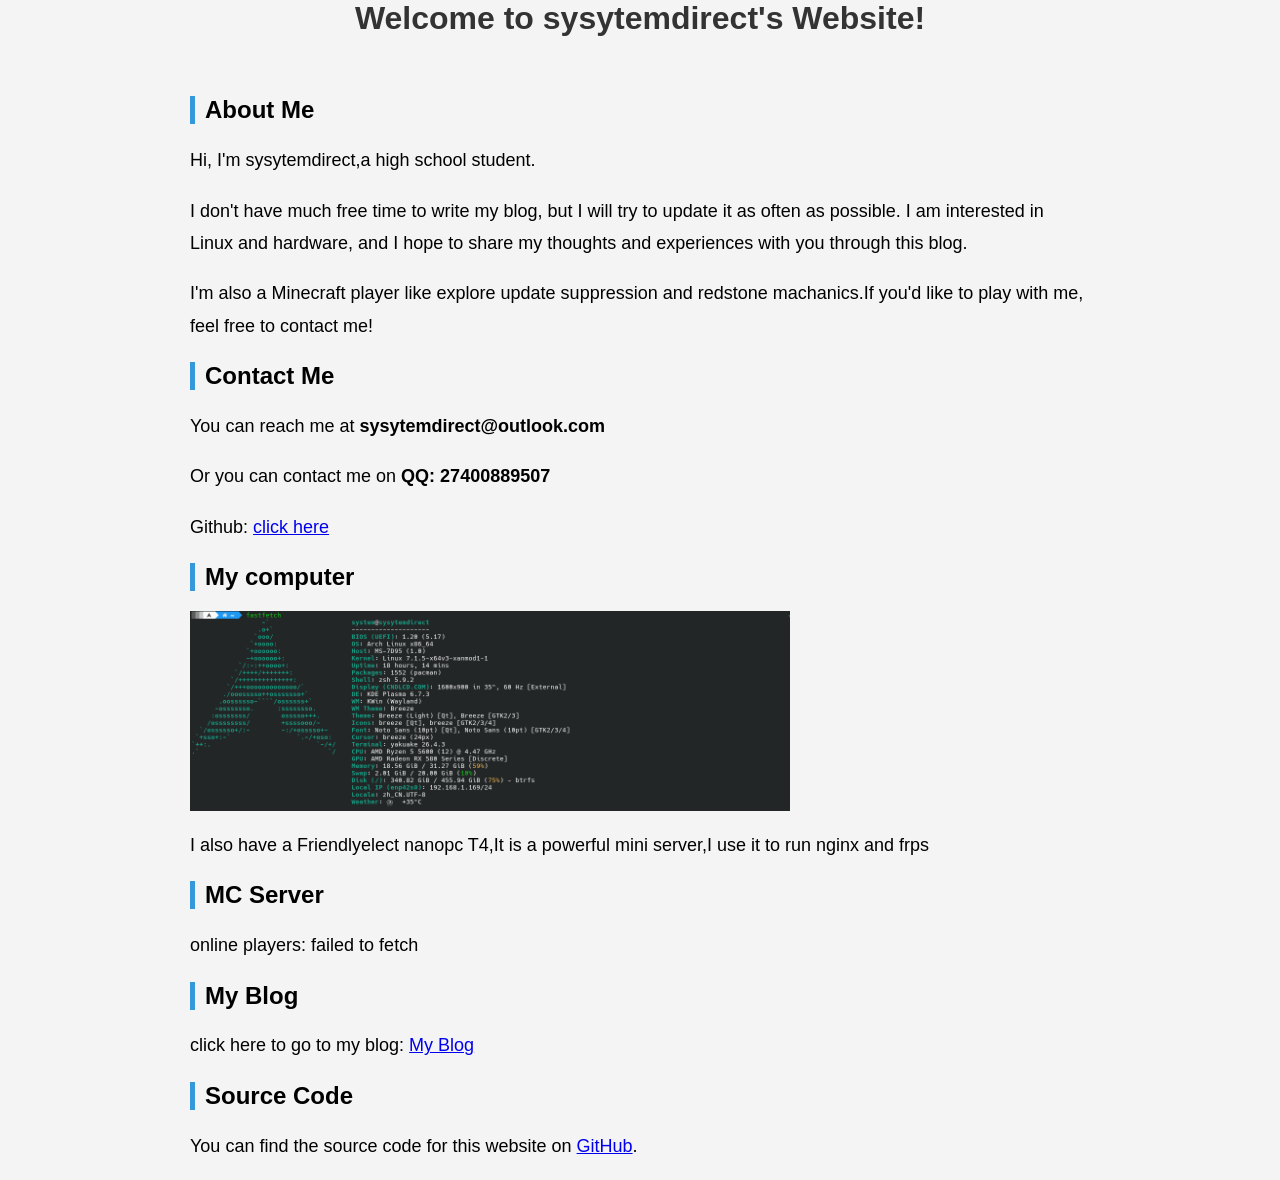
==== index.html @ 34786314 "Second commit" ====
<head>
    <link rel="stylesheet" href="style.css">
    <meta charset="utf-8">
</head>

<title> sysytemdirect's Blog</title>

<body>

<h1>Welcome to sysytemdirect's Website! </h1>
<br>

<h2>About Me</h2>   
<p>Hi, I'm sysytemdirect,a high school student.</p>
<p>I don't have much free time to write my blog, but I will try to update it as often as possible. I am interested in Linux and hardware, and I hope to share my thoughts and experiences with you through this blog.</p>  
<p>I'm also a Minecraft player like explore update suppression and redstone machanics.If you'd like to play with me, feel free to contact me!</p>

<h2>Contact Me</h2> 
<p>You can reach me at <b>sysytemdirect@outlook.com</b> </p>
<p>Or you can contact me on <b>QQ: 27400889507</b></p>
<p>Github: <a href="https://github.com/sysytemdirect">click here</a></p>

<h2>My computer</h2>
<img src="computer.png" alt="My computer" width="600" height="200">
<p>I also have a Friendlyelect nanopc T4,It is a powerful mini server,I use it to run nginx and frps</p>

<h2>MC Server</h2>

<p>
online players:
<span id="mc-online">loading...</span>
</p>

<script>
function updateMC(){
    fetch("https://api.mcsrvstat.us/3/www.sysytemdirect.top:11451")
    .then(r=>r.json())
    .then(data=>{
        if(data.online){
            document.getElementById("mc-online").innerHTML =
                data.players.online + "/" + data.players.max;
        }else{
            document.getElementById("mc-online").innerHTML =
                "server offline";
        }
    })
    .catch(err=>{

        document.getElementById("mc-online").innerHTML =
            "failed to fetch";
    });
}
updateMC();
setInterval(updateMC,10000);
</script>

<h2>My Blog</h2>
<p>click here to go to my blog: <a href="blog/index.html">My Blog</a></p>

<h2>Source Code</h2>
<p>You can find the source code for this website on <a href="https://github.com/sysytemdirect/html">GitHub</a>.</p>

</body>
---- style.css ----
body {

    max-width:900px;

    margin:auto;

    font-family:
    Arial, sans-serif;

    background:#f4f4f4;

}


h1 {

    text-align:center;

    color:#333;

}


h2 {

    border-left:5px solid #3498db;

    padding-left:10px;

}


p {

    line-height:1.8;

    font-size:18px;

}
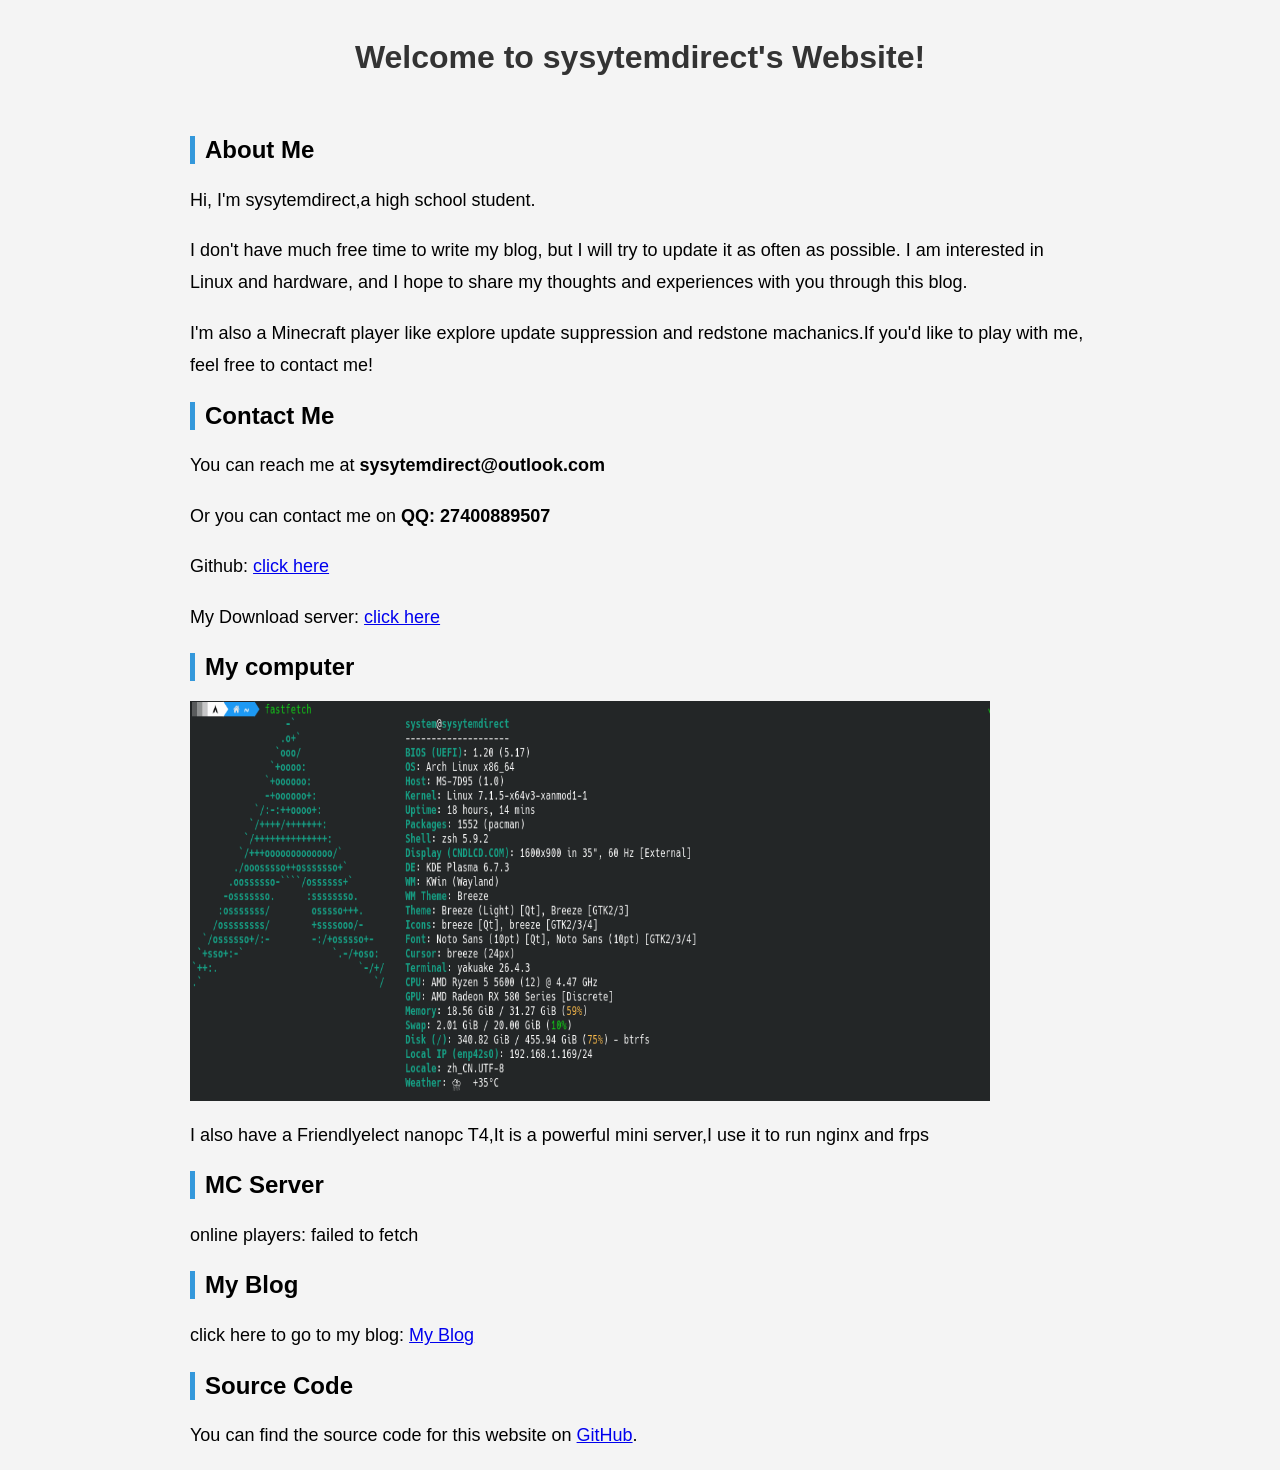
==== commit a3dd8e8d: "Add some new things and fix bugs" ====
--- a/index.html
+++ b/index.html
@@ -7,6 +7,7 @@
 
 <body>
 
+<br>
 <h1>Welcome to sysytemdirect's Website! </h1>
 <br>
 
@@ -19,9 +20,10 @@
 <p>You can reach me at <b>sysytemdirect@outlook.com</b> </p>
 <p>Or you can contact me on <b>QQ: 27400889507</b></p>
 <p>Github: <a href="https://github.com/sysytemdirect">click here</a></p>
+<p>My Download server: <a href="https://www.sysytemdirect.top:8990">click here</a></p>
 
 <h2>My computer</h2>
-<img src="computer.png" alt="My computer" width="600" height="200">
+<img src="computer.png" alt="My computer" width="800" height="400">
 <p>I also have a Friendlyelect nanopc T4,It is a powerful mini server,I use it to run nginx and frps</p>
 
 <h2>MC Server</h2>
@@ -60,4 +62,7 @@
 <h2>Source Code</h2>
 <p>You can find the source code for this website on <a href="https://github.com/sysytemdirect/html">GitHub</a>.</p>
 
+
+
+
 </body>
--- a/style.css
+++ b/style.css
@@ -1,39 +1,27 @@
 body {
-
     max-width:900px;
-
     margin:auto;
-
     font-family:
     Arial, sans-serif;
-
     background:#f4f4f4;
-
 }
 
-
 h1 {
-
     text-align:center;
-
     color:#333;
-
 }
 
-
 h2 {
-
     border-left:5px solid #3498db;
-
     padding-left:10px;
-
 }
 
+h3 {
+    border-left:5px solid #6f7172;
+    padding-left:10px;
+}
 
 p {
-
     line-height:1.8;
-
     font-size:18px;
-
 }
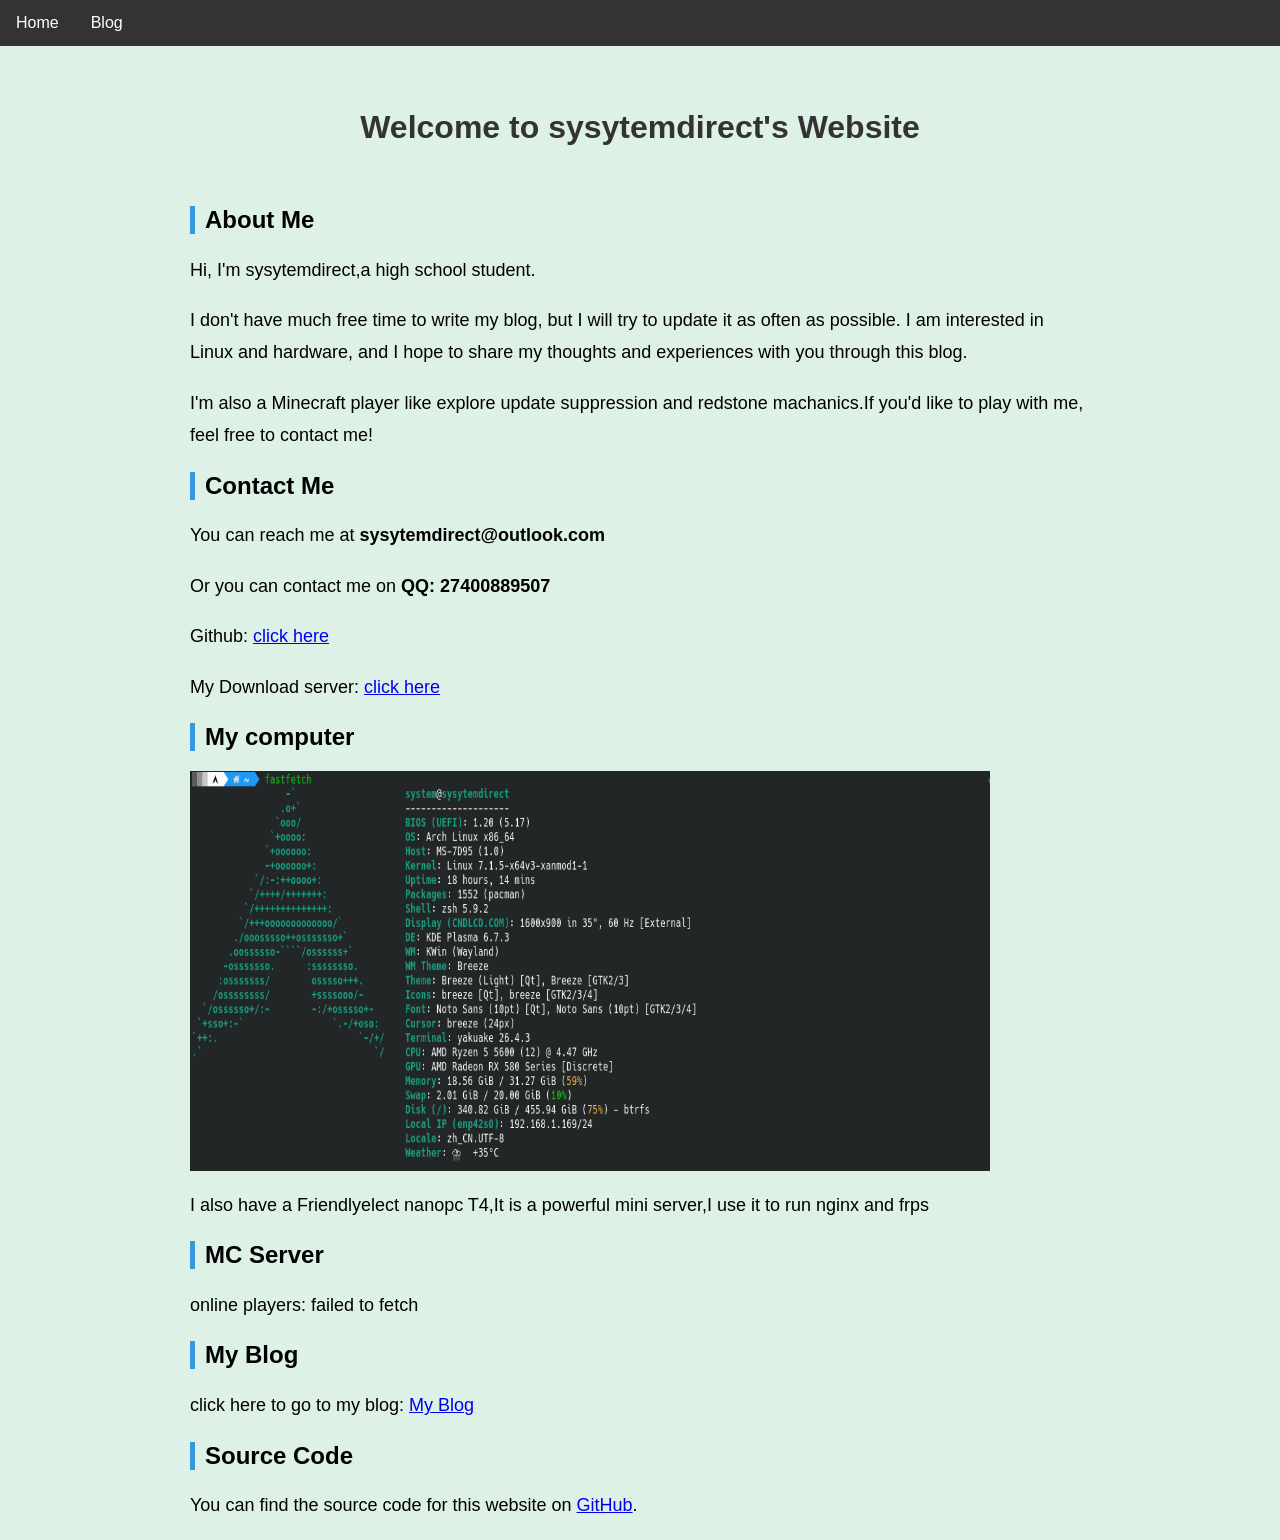
==== commit d3cc8154: "Add a new nav" ====
--- a/index.html
+++ b/index.html
@@ -5,10 +5,17 @@
 
 <title> sysytemdirect's Blog</title>
 
+<nav>
+    <ul>
+        <li><a href="index.html">Home</a></li>
+        <li><a href="blog/index.html">Blog</a></li>
+    </ul>
+</nav>
+
 <body>
 
 <br>
-<h1>Welcome to sysytemdirect's Website! </h1>
+<h1>Welcome to sysytemdirect's Website </h1>
 <br>
 
 <h2>About Me</h2>   
--- a/style.css
+++ b/style.css
@@ -1,9 +1,18 @@
 body {
     max-width:900px;
     margin:auto;
-    font-family:
-    Arial, sans-serif;
-    background:#f4f4f4;
+    padding-top:70px;
+    font-family:Arial,sans-serif;
+    background:#def1e6;
+}
+
+
+nav {
+    position:fixed;
+    top:0;
+    left:0;
+    width:100%;
+    background:#a891dc;
 }
 
 h1 {
@@ -24,4 +33,35 @@
 p {
     line-height:1.8;
     font-size:18px;
-}+}
+
+ul {
+    list-style-type: none;
+    margin: 0;
+    padding: 0;
+    overflow: hidden;
+    background-color: #333;
+    position: fixed;
+    top: 0;
+    width: 100%;
+}
+
+li {
+    float: left;
+}
+
+li a {
+    display: block;
+    color: white;
+    text-align: center;
+    padding: 14px 16px;
+    text-decoration: none;
+}
+
+li a:hover:not(.active) {
+    background-color: #111;
+}
+
+.active {
+    background-color: #4CAF50;
+	}
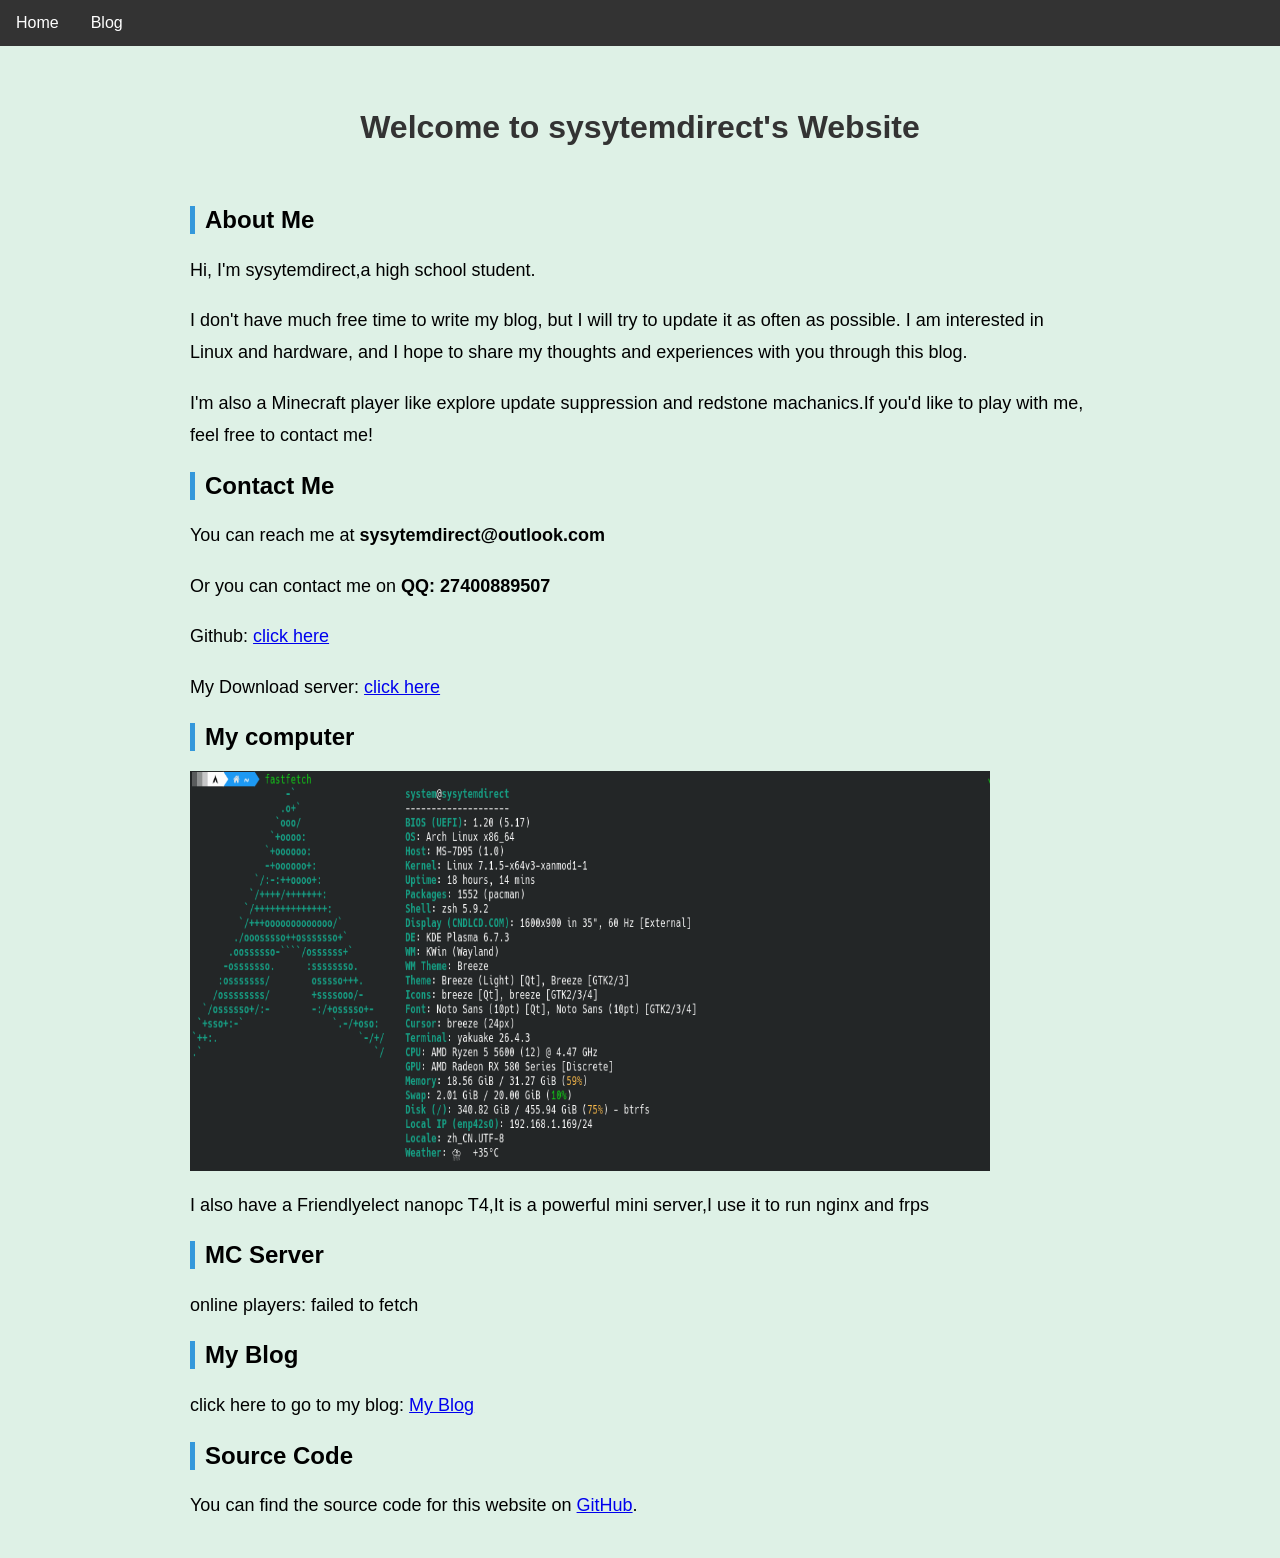
==== commit b66a2de8: "add a new blog" ====
--- a/index.html
+++ b/index.html
@@ -41,24 +41,40 @@
 </p>
 
 <script>
+
 function updateMC(){
-    fetch("https://api.mcsrvstat.us/3/www.sysytemdirect.top:11451")
-    .then(r=>r.json())
-    .then(data=>{
+
+    fetch("https://www.sysytemdirect.top:8999/api/mc")
+
+    .then(r => r.json())
+
+    .then(data => {
+
         if(data.online){
+
             document.getElementById("mc-online").innerHTML =
-                data.players.online + "/" + data.players.max;
+                data.players + "/" + data.max;
+
         }else{
+
             document.getElementById("mc-online").innerHTML =
                 "server offline";
+
         }
+
     })
-    .catch(err=>{
+
+    .catch(err => {
 
         document.getElementById("mc-online").innerHTML =
             "failed to fetch";
+
+        console.log(err);
+
     });
+
 }
+
 updateMC();
 setInterval(updateMC,10000);
 </script>
@@ -69,7 +85,20 @@
 <h2>Source Code</h2>
 <p>You can find the source code for this website on <a href="https://github.com/sysytemdirect/html">GitHub</a>.</p>
 
-
-
-
+<br>
+<script src="https://giscus.app/client.js"
+        data-repo="sysytemdirect/html"
+        data-repo-id="R_kgDOTufxiw"
+        data-category="General"
+        data-category-id="DIC_kwDOTufxi84DC3Nr"
+        data-mapping="pathname"
+        data-strict="0"
+        data-reactions-enabled="1"
+        data-emit-metadata="0"
+        data-input-position="bottom"
+        data-theme="light"
+        data-lang="zh-CN"
+        crossorigin="anonymous"
+        async>
+</script>
 </body>
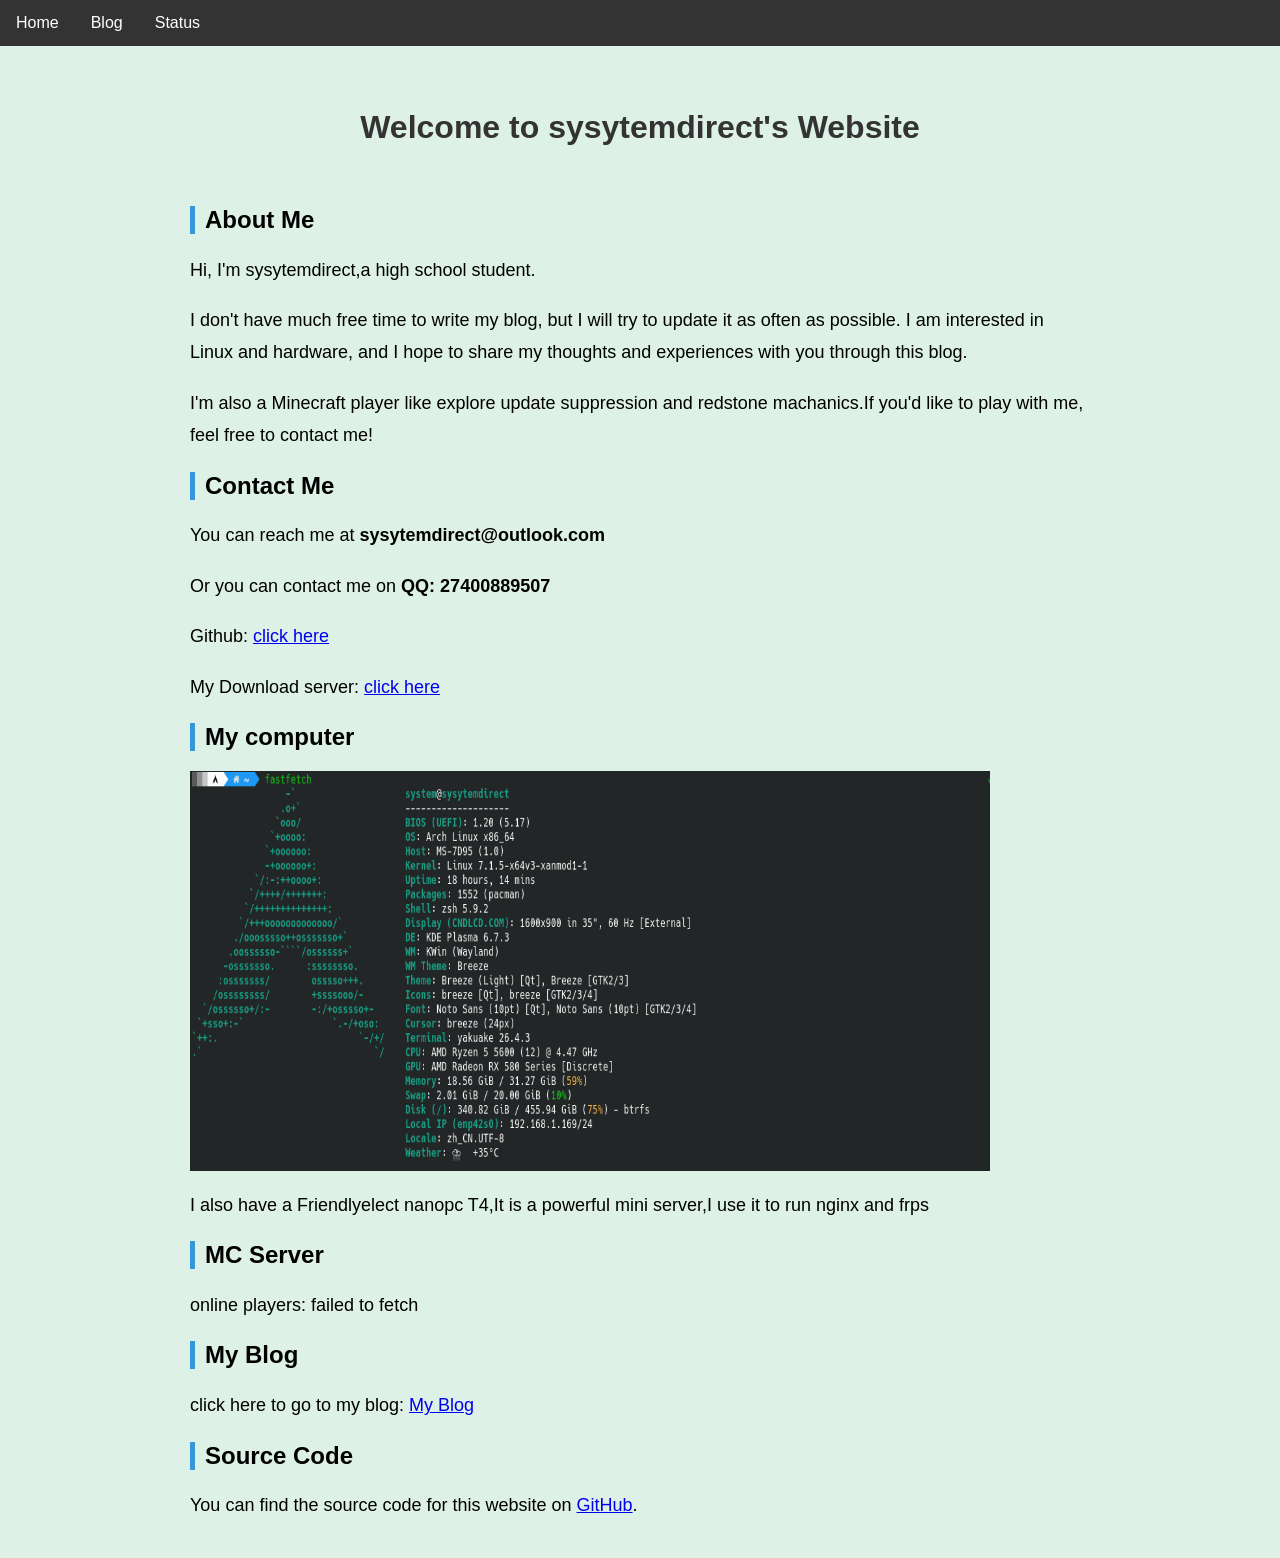
==== commit 975fca0e: "add a new panel" ====
--- a/index.html
+++ b/index.html
@@ -9,6 +9,7 @@
     <ul>
         <li><a href="index.html">Home</a></li>
         <li><a href="blog/index.html">Blog</a></li>
+        <li><a href="webui/webui.html">Status</a></li>
     </ul>
 </nav>
 
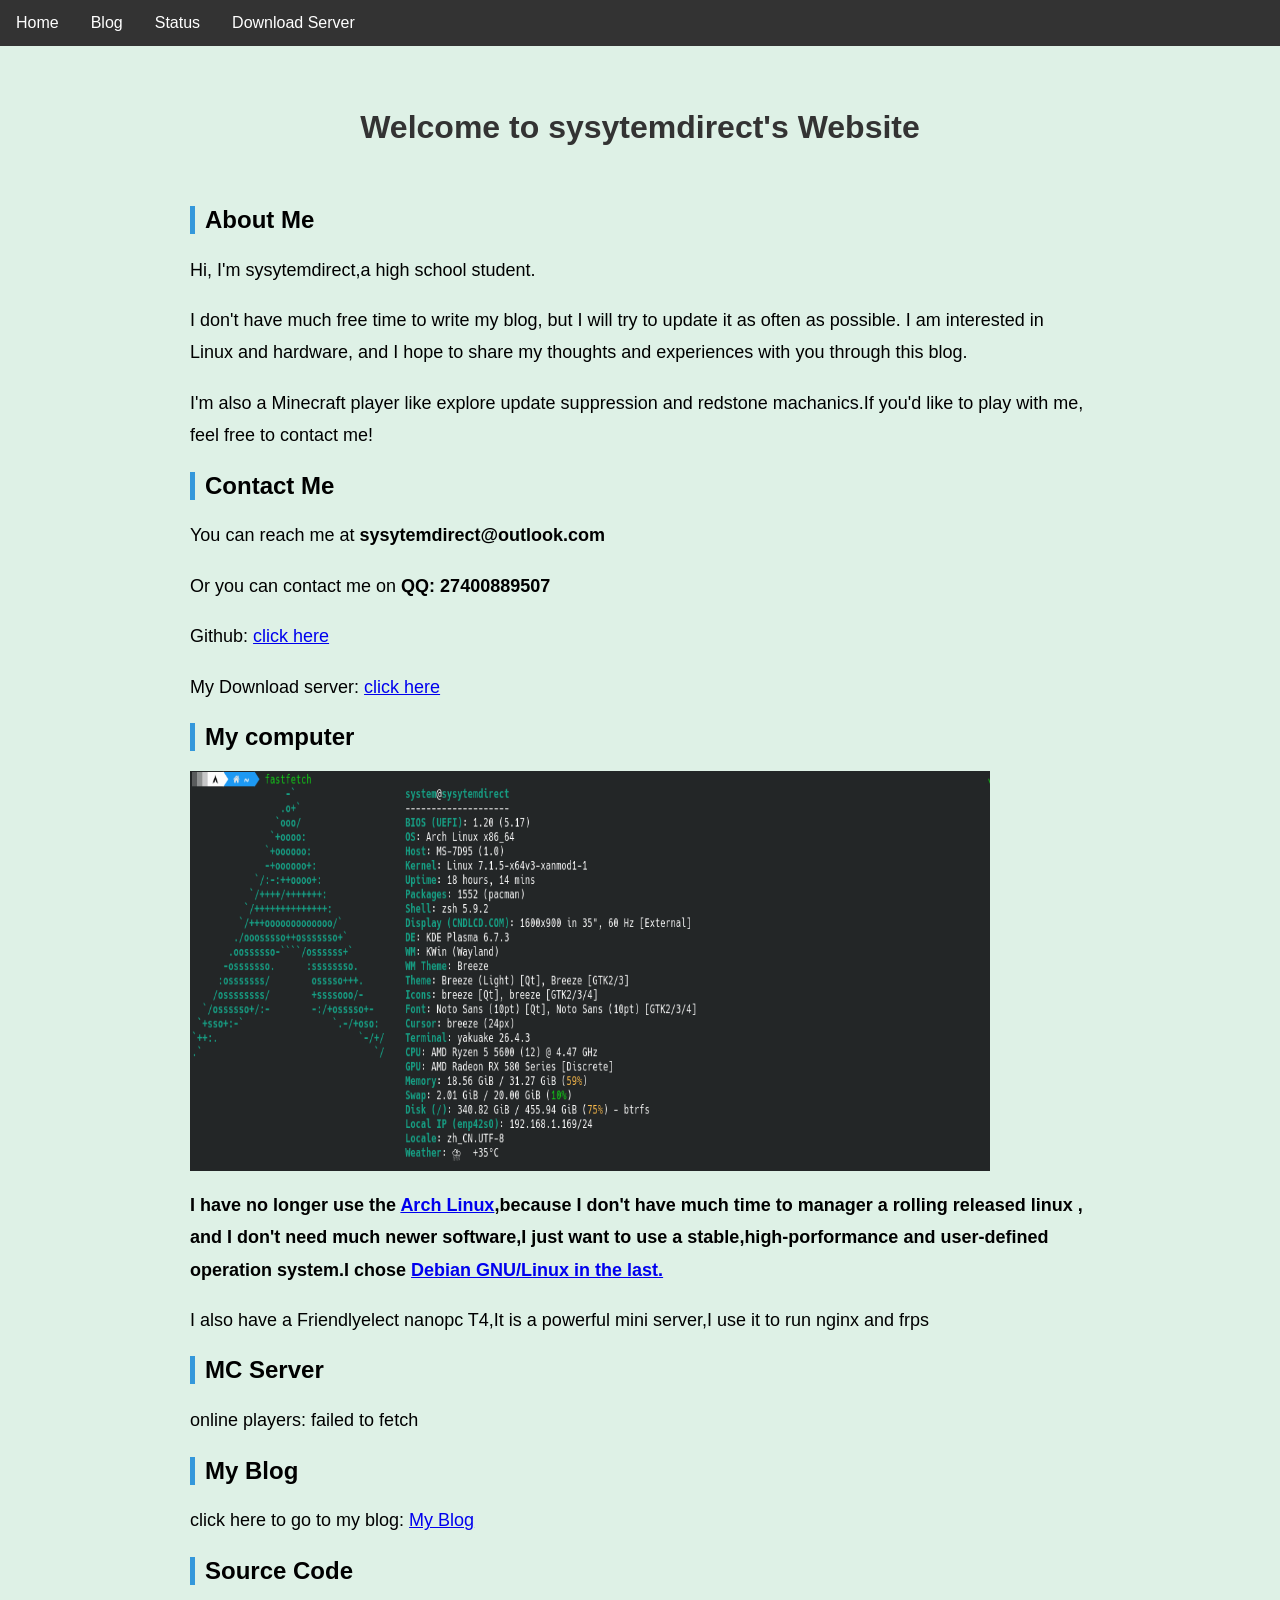
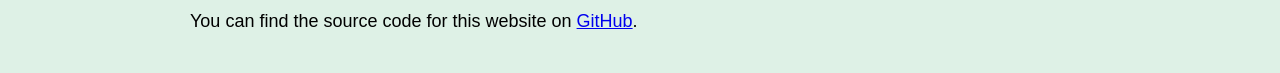
==== commit f9a0c0ca: "add a new panel" ====
--- a/index.html
+++ b/index.html
@@ -10,6 +10,7 @@
         <li><a href="index.html">Home</a></li>
         <li><a href="blog/index.html">Blog</a></li>
         <li><a href="webui/webui.html">Status</a></li>
+        <li><a href="https://www.sysytemdirect.top:8990/">Download Server</a></li>
     </ul>
 </nav>
 
@@ -32,6 +33,9 @@
 
 <h2>My computer</h2>
 <img src="computer.png" alt="My computer" width="800" height="400">
+<p><b>I have no longer use the <a href="https://archlinux.org">Arch Linux</a>,because I don't have much time to
+manager a rolling released linux , and I don't need much newer software,I just want to use a stable,high-porformance and
+user-defined operation system.I chose <a href="https://www.debian.org/">Debian GNU/Linux in the last.</a> </b></p>
 <p>I also have a Friendlyelect nanopc T4,It is a powerful mini server,I use it to run nginx and frps</p>
 
 <h2>MC Server</h2>
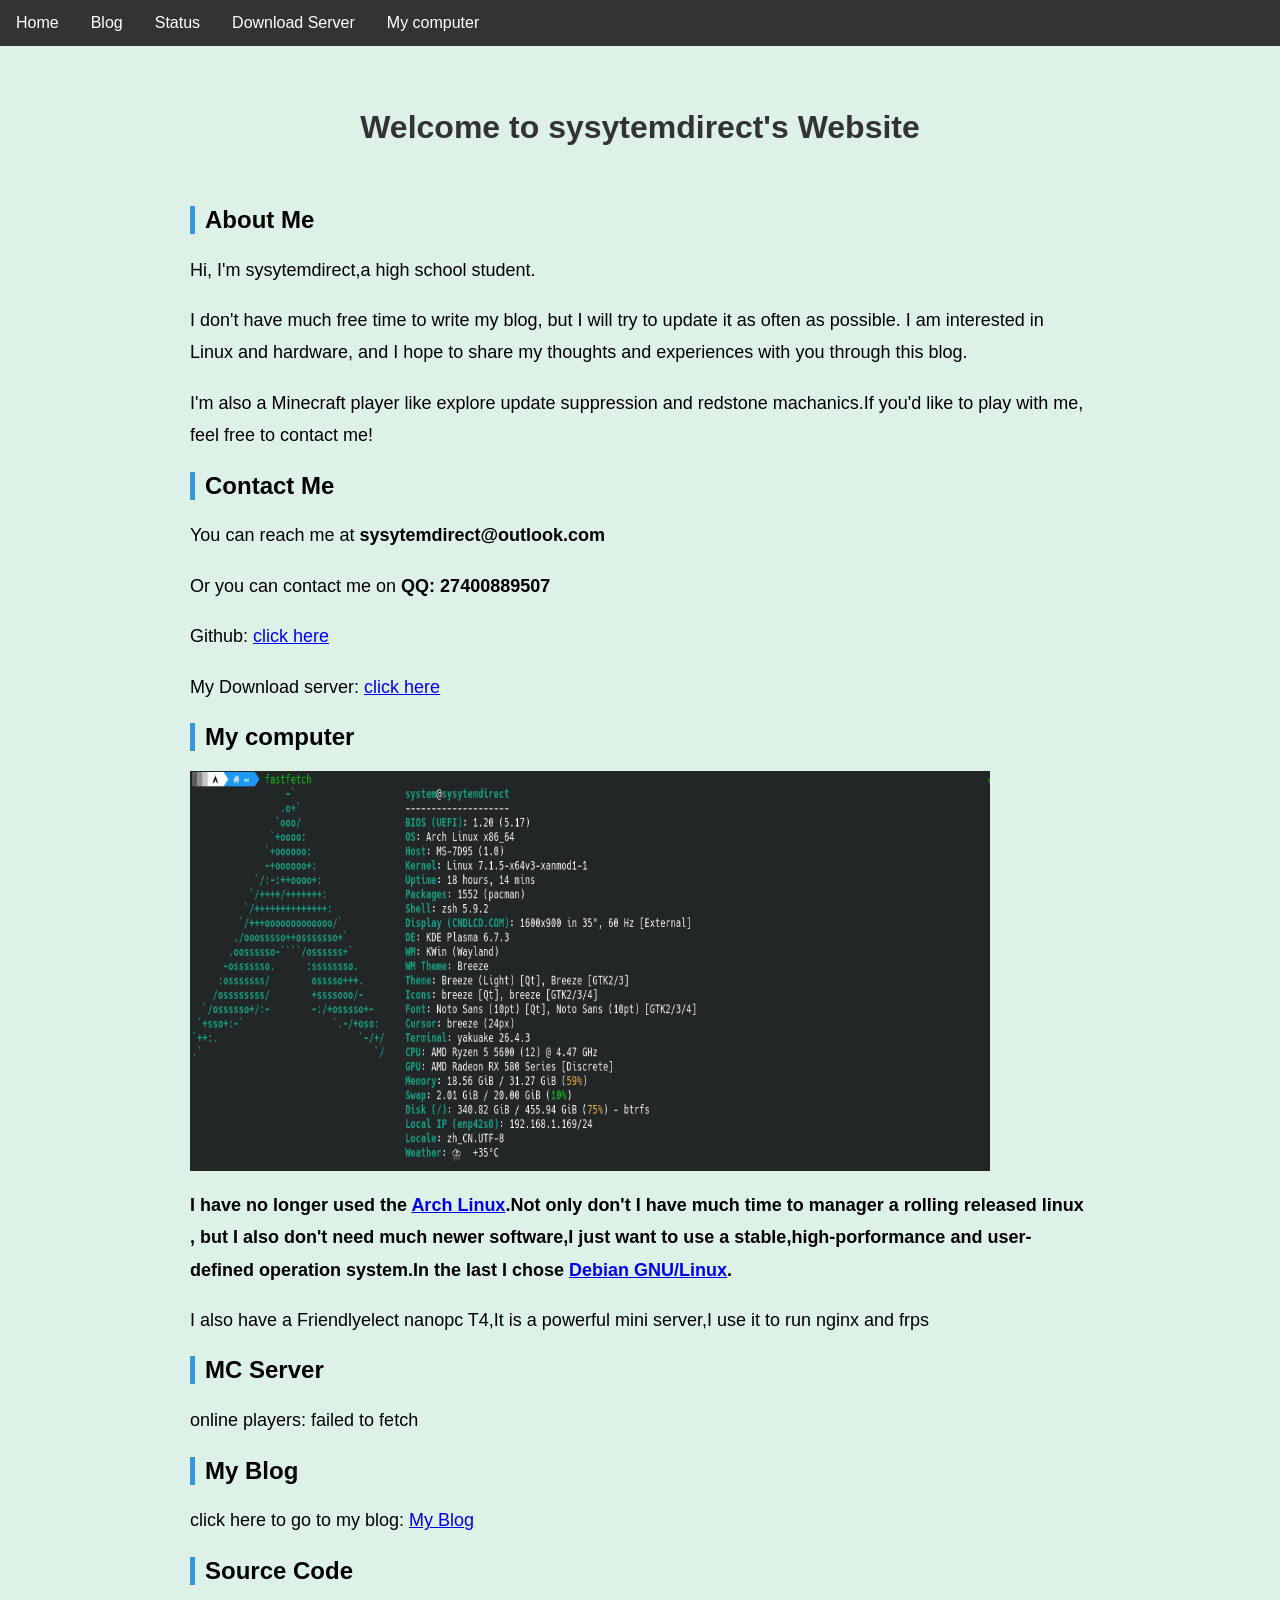
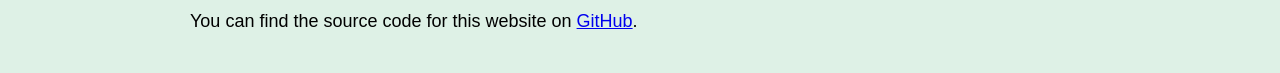
==== commit ca3327f7: "add a new web" ====
--- a/index.html
+++ b/index.html
@@ -11,6 +11,7 @@
         <li><a href="blog/index.html">Blog</a></li>
         <li><a href="webui/webui.html">Status</a></li>
         <li><a href="https://www.sysytemdirect.top:8990/">Download Server</a></li>
+        <li><a href="preview.html">My computer</a></li>
     </ul>
 </nav>
 
@@ -33,9 +34,9 @@
 
 <h2>My computer</h2>
 <img src="computer.png" alt="My computer" width="800" height="400">
-<p><b>I have no longer use the <a href="https://archlinux.org">Arch Linux</a>,because I don't have much time to
-manager a rolling released linux , and I don't need much newer software,I just want to use a stable,high-porformance and
-user-defined operation system.I chose <a href="https://www.debian.org/">Debian GNU/Linux in the last.</a> </b></p>
+<p><b>I have no longer used the <a href="https://archlinux.org">Arch Linux</a>.Not only don't I have much time to
+manager a rolling released linux , but I also don't need much newer software,I just want to use a stable,high-porformance and
+user-defined operation system.In the last I chose <a href="https://www.debian.org/">Debian GNU/Linux</a>. </b></p>
 <p>I also have a Friendlyelect nanopc T4,It is a powerful mini server,I use it to run nginx and frps</p>
 
 <h2>MC Server</h2>
@@ -48,15 +49,10 @@
 <script>
 
 function updateMC(){
-
     fetch("https://www.sysytemdirect.top:8999/api/mc")
-
     .then(r => r.json())
-
     .then(data => {
-
         if(data.online){
-
             document.getElementById("mc-online").innerHTML =
                 data.players + "/" + data.max;
 
@@ -64,9 +60,7 @@
 
             document.getElementById("mc-online").innerHTML =
                 "server offline";
-
         }
-
     })
 
     .catch(err => {
@@ -106,4 +100,4 @@
         crossorigin="anonymous"
         async>
 </script>
-</body>+</body>
